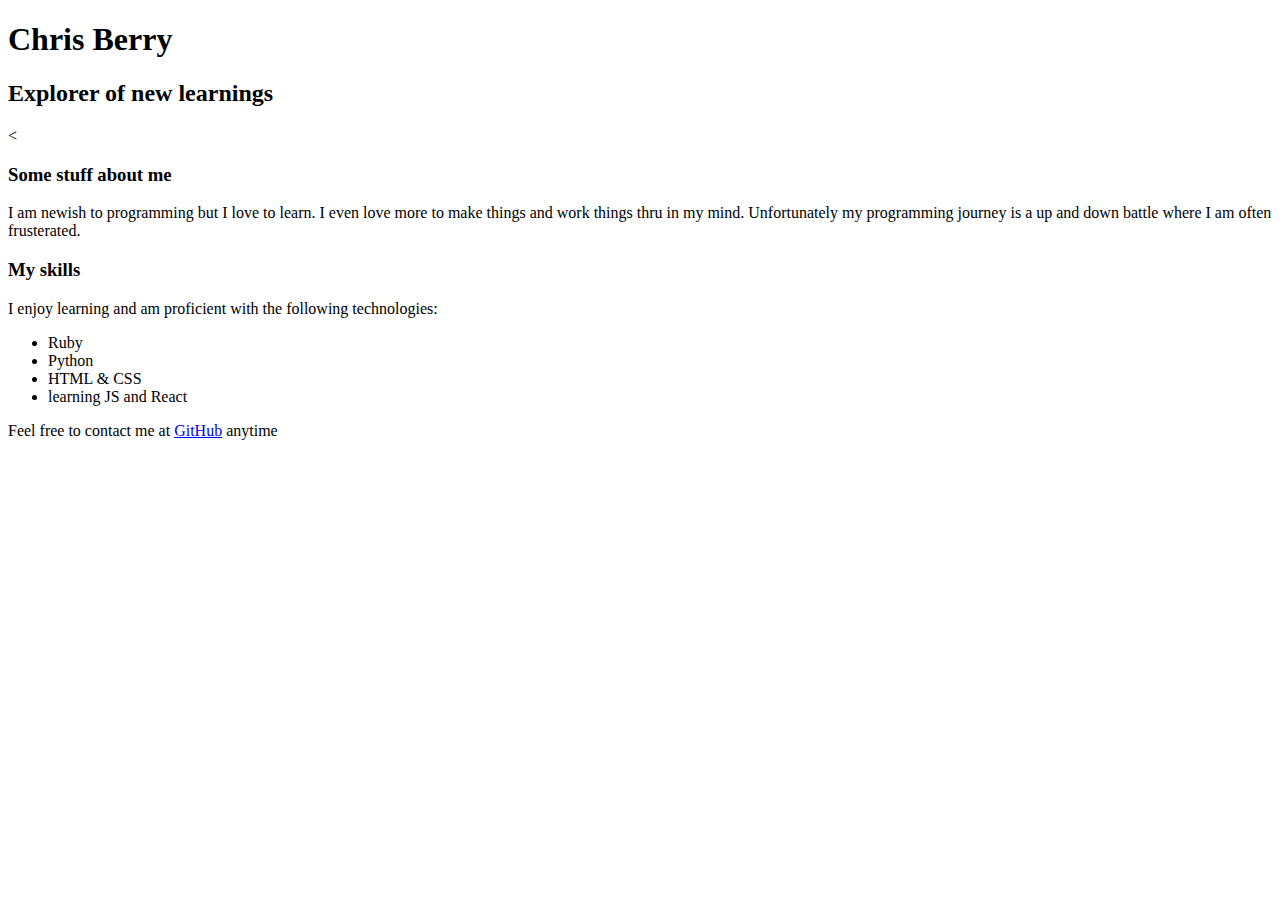
==== index.html @ 3dd71452 "index.html initially set with info about Chris" ====
<!DOCTYPE html>
<html lang="en">

<head>
  <meta charset="UTF-8">
  <meta name="viewport" content="width=device-width; initial-scale=1.0; maximum-scale=1.0;">
  <link rel="stylesheet" href="main.css">
  <title>HTML Portfolio</title>
</head>

<body>
  <header>
    <h1>Chris Berry</h1>
    <h2>Explorer of new learnings</h2>
  </header>
  <<div class="tagline">
    <h3>Some stuff about me</h3>
    <p>I am newish to programming but I love to learn. I even love more to make things and work things thru in my mind. Unfortunately my programming journey is a up and down battle where I am often frusterated.</p>
    </div>
    <div class="skills">
      <h3>My skills</h3>
      <p>I enjoy learning and am proficient with the following technologies:</p>
      <ul>
        <li>Ruby</li>
        <li>Python</li>
        <li>HTML & CSS</li>
        <li>learning JS and React</li>
      </ul>
    </div>
    <div class="contact">
      <p>Feel free to contact me at <a href="https://github.com/cberry1971">GitHub</a> anytime</p>
    </div>
</body>

</html>
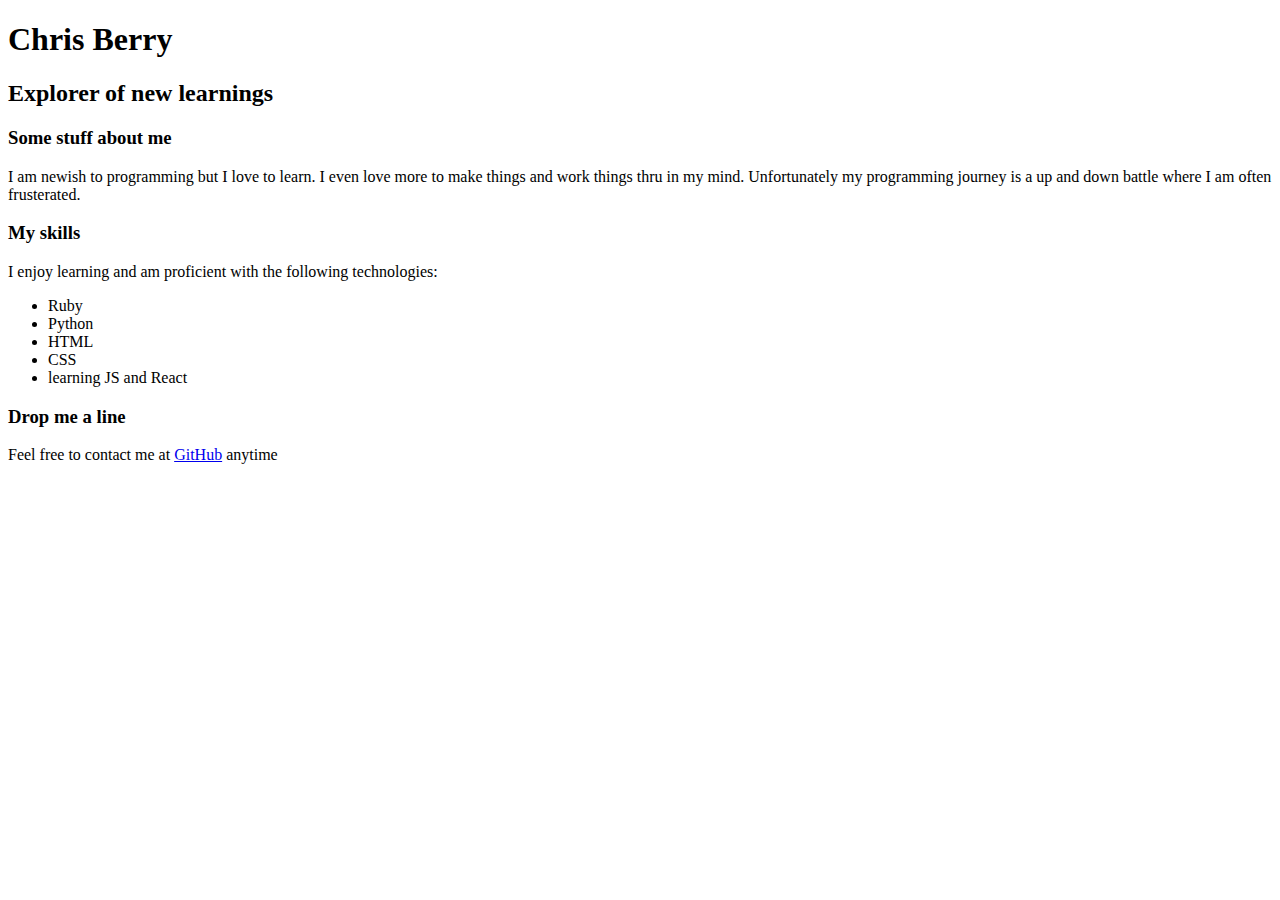
==== commit dc28250d: "fixing missing h3 tag in .contact div" ====
--- a/index.html
+++ b/index.html
@@ -9,11 +9,11 @@
 </head>
 
 <body>
-  <header>
+  <div class="header">
     <h1>Chris Berry</h1>
     <h2>Explorer of new learnings</h2>
-  </header>
-  <<div class="tagline">
+  </div>
+  <div class="tagline">
     <h3>Some stuff about me</h3>
     <p>I am newish to programming but I love to learn. I even love more to make things and work things thru in my mind. Unfortunately my programming journey is a up and down battle where I am often frusterated.</p>
     </div>
@@ -23,11 +23,13 @@
       <ul>
         <li>Ruby</li>
         <li>Python</li>
-        <li>HTML & CSS</li>
+        <li>HTML</li>
+        <li>CSS</li>
         <li>learning JS and React</li>
       </ul>
     </div>
     <div class="contact">
+      <h3>Drop me a line</h3>
       <p>Feel free to contact me at <a href="https://github.com/cberry1971">GitHub</a> anytime</p>
     </div>
 </body>
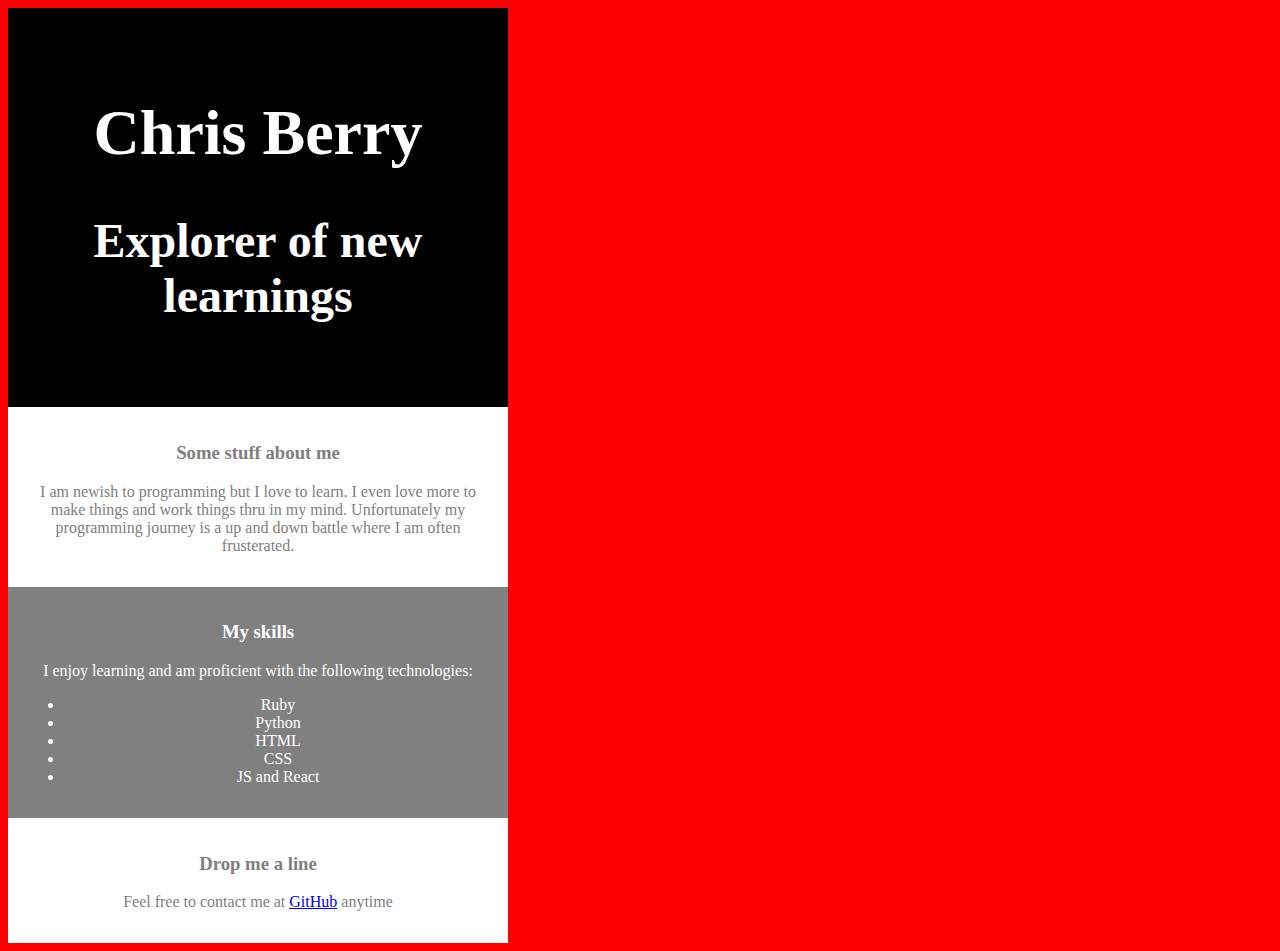
==== commit 3e1b4be4: "adding css.main" ====
--- a/index.html
+++ b/index.html
@@ -25,7 +25,7 @@
         <li>Python</li>
         <li>HTML</li>
         <li>CSS</li>
-        <li>learning JS and React</li>
+        <li>JS and React</li>
       </ul>
     </div>
     <div class="contact">
--- a/main.css
+++ b/main.css
@@ -0,0 +1,42 @@
+body{
+  background-color: red;
+  width: 500px;
+}
+
+.header{
+  text-align: center;
+  background-color: black;
+  color: white;
+  margin-top: 0px;
+  margin-bottom: 0px;
+  font-size: 2em;
+  padding: 1.4em;
+}
+
+.tagline{
+  text-align: center;
+  background-color: white;
+  color: grey;
+  margin-top: 0px;
+  margin-bottom: 0px;
+  padding: 1em;
+
+}
+.skills{
+  text-align: center;
+  background-color: grey;
+  color: white;
+  margin-top: 0px;
+  margin-bottom: 0px;
+  padding: 1em;
+
+}
+.contact{
+  text-align: center;
+  background-color: white;
+  color: grey;
+  margin-top: 0px;
+  margin-bottom: 0px;
+  padding: 1em;
+
+}
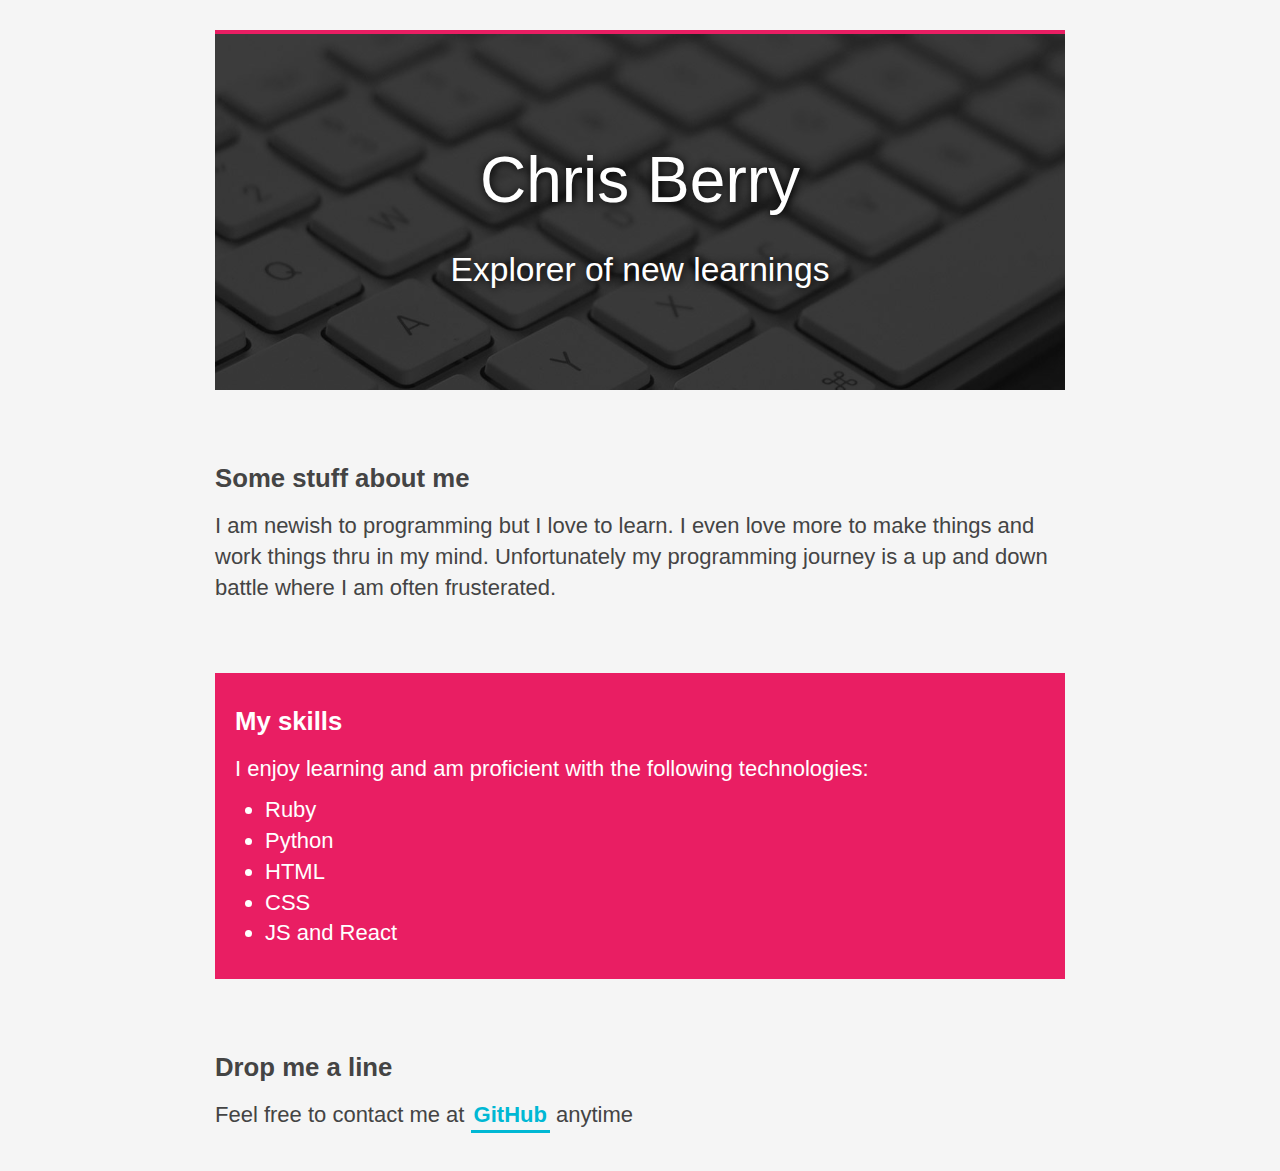
==== commit 89b33506: "new css changes copied from codeschool" ====
--- a/index.html
+++ b/index.html
@@ -9,14 +9,22 @@
 </head>
 
 <body>
-  <div class="header">
-    <h1>Chris Berry</h1>
-    <h2>Explorer of new learnings</h2>
+  <div class="content-wrapper">
+    <div class="header">
+      <h1>Chris Berry</h1>
+      <h2>Explorer of new learnings</h2>
+    </div>
   </div>
-  <div class="tagline">
-    <h3>Some stuff about me</h3>
-    <p>I am newish to programming but I love to learn. I even love more to make things and work things thru in my mind. Unfortunately my programming journey is a up and down battle where I am often frusterated.</p>
+
+  <div class="content-wrapper">
+    <div class="tagline">
+      <h3>Some stuff about me</h3>
+      <p>I am newish to programming but I love to learn. I even love more to make things and work things thru in my mind. Unfortunately my programming journey is a up and down battle where I am often frusterated.</p>
     </div>
+  </div>
+
+
+  <div class="content-wrapper">
     <div class="skills">
       <h3>My skills</h3>
       <p>I enjoy learning and am proficient with the following technologies:</p>
@@ -28,10 +36,15 @@
         <li>JS and React</li>
       </ul>
     </div>
+  </div>
+
+
+  <div class="content-wrapper">
     <div class="contact">
       <h3>Drop me a line</h3>
       <p>Feel free to contact me at <a href="https://github.com/cberry1971">GitHub</a> anytime</p>
     </div>
+  </div>
 </body>
 
 </html>
--- a/main.css
+++ b/main.css
@@ -1,42 +1,117 @@
-body{
-  background-color: red;
-  width: 500px;
+*, *:before, *:after {
+  box-sizing: border-box;
+  margin: 0;
+  padding: 0;
 }
 
-.header{
-  text-align: center;
-  background-color: black;
-  color: white;
-  margin-top: 0px;
-  margin-bottom: 0px;
-  font-size: 2em;
-  padding: 1.4em;
+body {
+  background: #F5F5F5;
+  color: #444;
+  font-family: "Helvetica Neue", Arial, serif;
+  font-size: 22px;
+  margin: 0;
+  padding: 0;
+  font-weight: 200;
+  -webkit-font-smoothing: antialiased;
+	-moz-osx-font-smoothing: grayscale;
 }
 
-.tagline{
+h1, h2, h3, h4 {
+  margin: 10px 0 15px;
+}
+
+p, ul {
+  margin: 10px 0;
+}
+
+ul li {
+  margin-left: 30px;;
+}
+
+a {
+  color: #00b8d4;
+  font-weight: 600;
+  text-decoration: none;
+  border-bottom: 3px solid #00b8d4;
+  padding: 3px;
+}
+
+a:hover {
+  background-color: #00b8d4;
+  color: white;
+}
+
+a:active {
+  position: relative;
+  top: 1px;
+}
+
+.content-wrapper {
+  line-height: 1.4;
+  margin: 0 auto;
+  max-width: 900px;
+  padding: 30px 25px;
+}
+.header {
+  align-items: center;
+  background-color: #EFEFEF;
+  background-image: url('bg.jpg');
+  background-position: cover;
+  background-repeat: no-repeat;
+  background-size: 100% auto;
+  border-top: 4px solid #e91e63;
+  color: #FFFFFF;
+  display: flex;
+  flex-direction: column;
+  height: 40vh;
+  justify-content: center;
+  min-height: 250px;
+  padding: 0 20px;
+  position: relative;
   text-align: center;
-  background-color: white;
-  color: grey;
-  margin-top: 0px;
-  margin-bottom: 0px;
-  padding: 1em;
+}
 
+@media only screen and (max-device-width: 420px)  {
+  .header {
+    background-size: auto 100%;
+  }
 }
-.skills{
-  text-align: center;
-  background-color: grey;
+
+.header:before {
+  background: rgba(0, 0, 0, .7);
+  bottom: 0;
+  content: ' ';
+  display: block;
+  left: 0;
+  position: absolute;
+  right: 0;
+  top: 0;
+  z-index: 1;
+}
+
+.header * {
+  position: relative;
+  z-index: 2;
+  text-shadow: 1px 1px 10px black;
+}
+
+.header h1 {
+  font-size: 4rem;
+  font-weight: 100;
+}
+
+.header h2 {
+  font-size: 2.1rem;
+  font-weight: 100;
+  margin: 5px 0;
+}
+
+/*
+ * SKILLS
+ */
+
+.skills {
+  background: #e91e63;
   color: white;
-  margin-top: 0px;
-  margin-bottom: 0px;
-  padding: 1em;
-
+  padding: 20px 20px;
 }
-.contact{
-  text-align: center;
-  background-color: white;
-  color: grey;
-  margin-top: 0px;
-  margin-bottom: 0px;
-  padding: 1em;
-
-}
